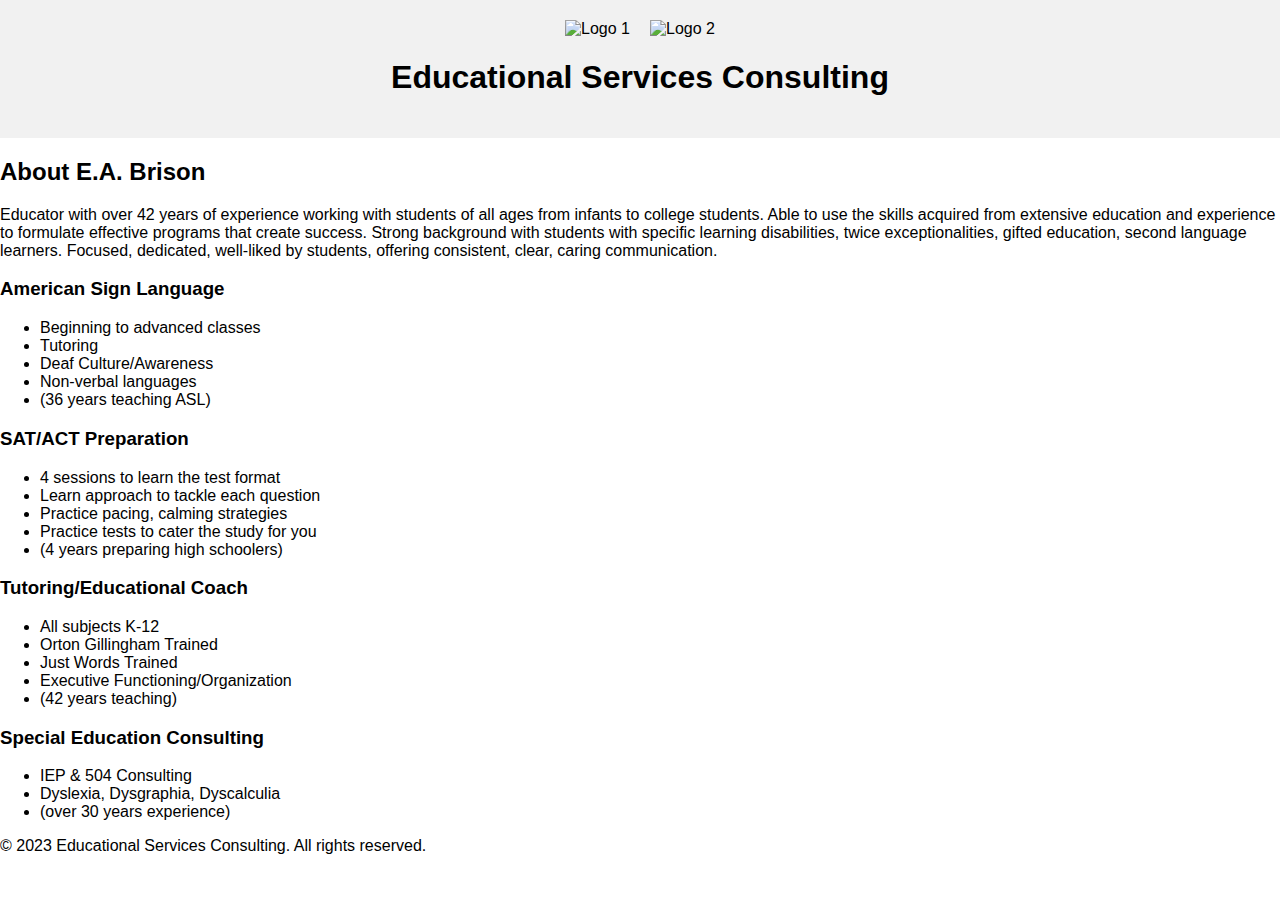
==== index.html @ fc6ebee6 "Test" ====
<!DOCTYPE html>
<html lang="en">
<head>
    <meta charset="UTF-8">
    <meta name="viewport" content="width=device-width, initial-scale=1.0">
    <title>Educational Services Consulting</title>
    <link rel="stylesheet" href="styles.css">
    <script src="main.js" defer></script>
</head>
<body>
<header>
    <div class="logo-container">
        <img src="temporary-logo-1.png" alt="Logo 1" class="logo">
        <img src="temporary-logo-2.png" alt="Logo 2" class="logo">
    </div>
    <h1>Educational Services Consulting</h1>
</header>
<main>
    <section class="about">
        <h2>About E.A. Brison</h2>
        <p>Educator with over 42 years of experience working with students of all ages from infants to college students. Able to use the skills acquired from extensive education and experience to formulate effective programs that create success. Strong background with students with specific learning disabilities, twice exceptionalities, gifted education, second language learners. Focused, dedicated, well-liked by students, offering consistent, clear, caring communication.</p>
    </section>

    <section class="services">
        <div class="service">
            <h3>American Sign Language</h3>
            <ul>
                <li>Beginning to advanced classes</li>
                <li>Tutoring</li>
                <li>Deaf Culture/Awareness</li>
                <li>Non-verbal languages</li>
                <li>(36 years teaching ASL)</li>
            </ul>
        </div>
        <div class="service">
            <h3>SAT/ACT Preparation</h3>
            <ul>
                <li>4 sessions to learn the test format</li>
                <li>Learn approach to tackle each question</li>
                <li>Practice pacing, calming strategies</li>
                <li>Practice tests to cater the study for you</li>
                <li>(4 years preparing high schoolers)</li>
            </ul>
        </div>
        <div class="service">
            <h3>Tutoring/Educational Coach</h3>
            <ul>
                <li>All subjects K-12</li>
                <li>Orton Gillingham Trained</li>
                <li>Just Words Trained</li>
                <li>Executive Functioning/Organization</li>
                <li>(42 years teaching)</li>
            </ul>
        </div>
        <div class="service">
            <h3>Special Education Consulting</h3>
            <ul>
                <li>IEP & 504 Consulting</li>
                <li>Dyslexia, Dysgraphia, Dyscalculia</li>
                <li>(over 30 years experience)</li>
            </ul>
        </div>
    </section>
</main>

<footer>
    <p>&copy; 2023 Educational Services Consulting. All rights reserved.</p>
</footer>
</body>
</html>
---- styles.css ----
body {
    font-family: Arial, sans-serif;
    margin: 0;
    padding: 0;
}

header {
    background-color: #f1f1f1;
    padding: 20px;
    text-align: center;
}

.logo-container {
    display: flex;
    justify-content: center;
    margin-bottom: 20px;
}

.logo {
    max-width: 100px;
    margin: 0 10px;
}
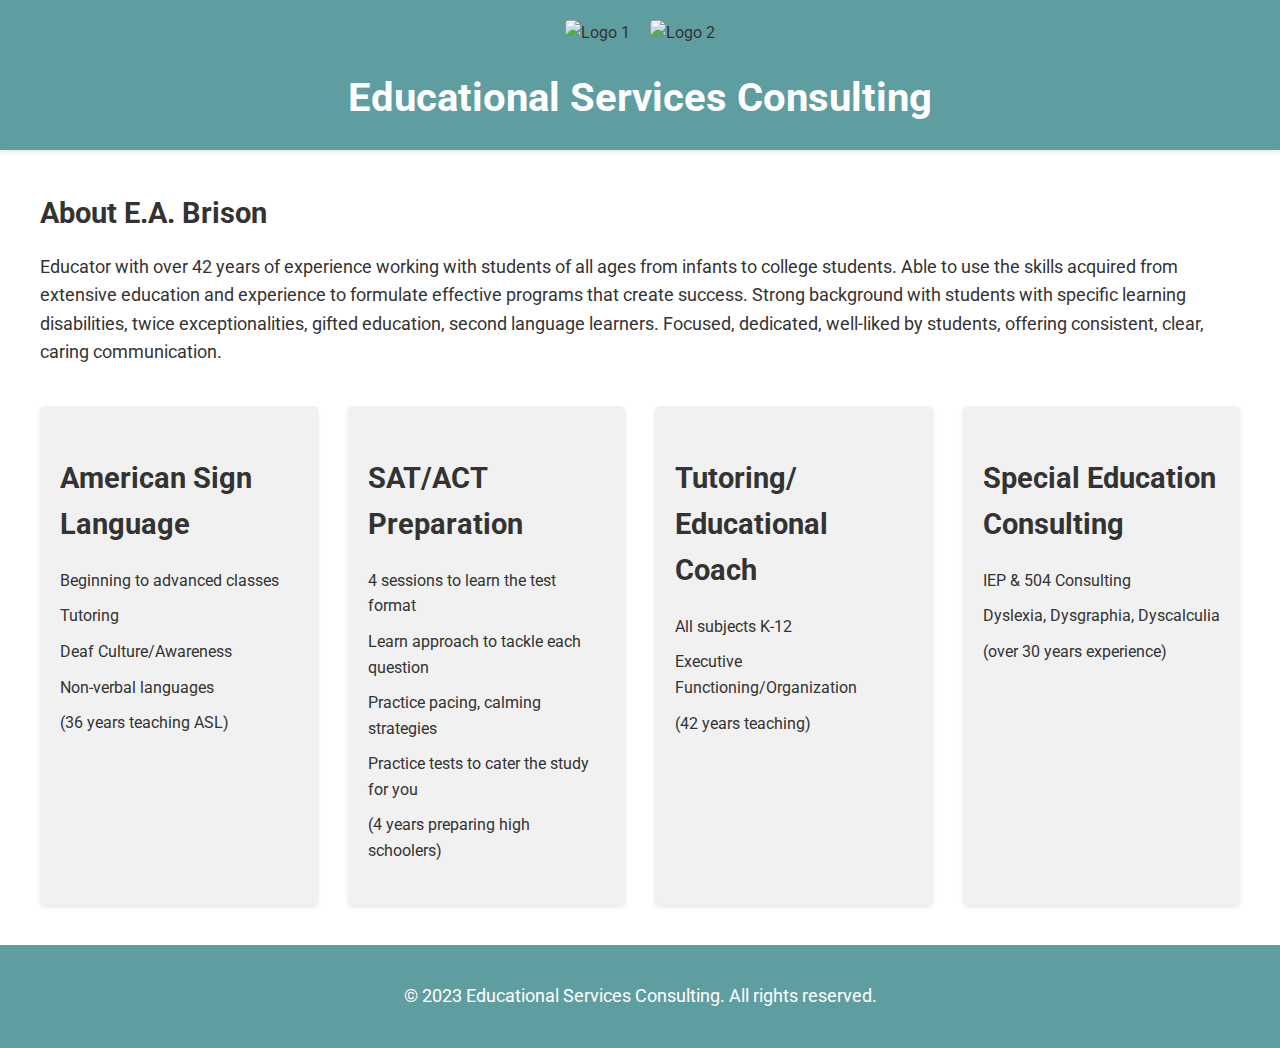
==== commit 71d33b3e: "wow..." ====
--- a/index.html
+++ b/index.html
@@ -6,6 +6,7 @@
     <title>Educational Services Consulting</title>
     <link rel="stylesheet" href="styles.css">
     <script src="main.js" defer></script>
+    <link href="https://fonts.googleapis.com/css?family=Roboto:400,700&display=swap" rel="stylesheet">
 </head>
 <body>
 <header>
@@ -43,11 +44,9 @@
             </ul>
         </div>
         <div class="service">
-            <h3>Tutoring/Educational Coach</h3>
+            <h3>Tutoring/</br>Educational Coach</h3>
             <ul>
                 <li>All subjects K-12</li>
-                <li>Orton Gillingham Trained</li>
-                <li>Just Words Trained</li>
                 <li>Executive Functioning/Organization</li>
                 <li>(42 years teaching)</li>
             </ul>
--- a/styles.css
+++ b/styles.css
@@ -1,13 +1,16 @@
 body {
-    font-family: Arial, sans-serif;
+    font-family: 'Roboto', sans-serif;
     margin: 0;
     padding: 0;
+    color: #333;
+    line-height: 1.6;
 }
 
 header {
-    background-color: #f1f1f1;
+    background-color: #5f9ea0;
     padding: 20px;
     text-align: center;
+    box-shadow: 0 2px 4px rgba(0, 0, 0, 0.1);
 }
 
 .logo-container {
@@ -19,4 +22,59 @@
 .logo {
     max-width: 100px;
     margin: 0 10px;
+    border-radius: 5px;
+}
+
+h1 {
+    font-size: 2.5rem;
+    margin: 0;
+    color: #fff;
+}
+
+h2, h3 {
+    font-size: 1.8rem;
+    margin-bottom: 10px;
+}
+
+p {
+    font-size: 1.1rem;
+}
+
+main {
+    max-width: 1200px;
+    margin: 40px auto;
+    padding: 0 20px;
+}
+
+.about {
+    margin-bottom: 40px;
+}
+
+.services {
+    display: grid;
+    grid-template-columns: repeat(auto-fit, minmax(250px, 1fr));
+    gap: 30px;
+}
+
+.service {
+    background-color: #f1f1f1;
+    padding: 20px;
+    border-radius: 5px;
+    box-shadow: 0 2px 4px rgba(0, 0, 0, 0.1);
+}
+
+.service ul {
+    list-style-type: none;
+    padding: 0;
+}
+
+.service li {
+    padding: 5px 0;
+}
+
+footer {
+    background-color: #5f9ea0;
+    padding: 20px;
+    text-align: center;
+    color: #fff;
 }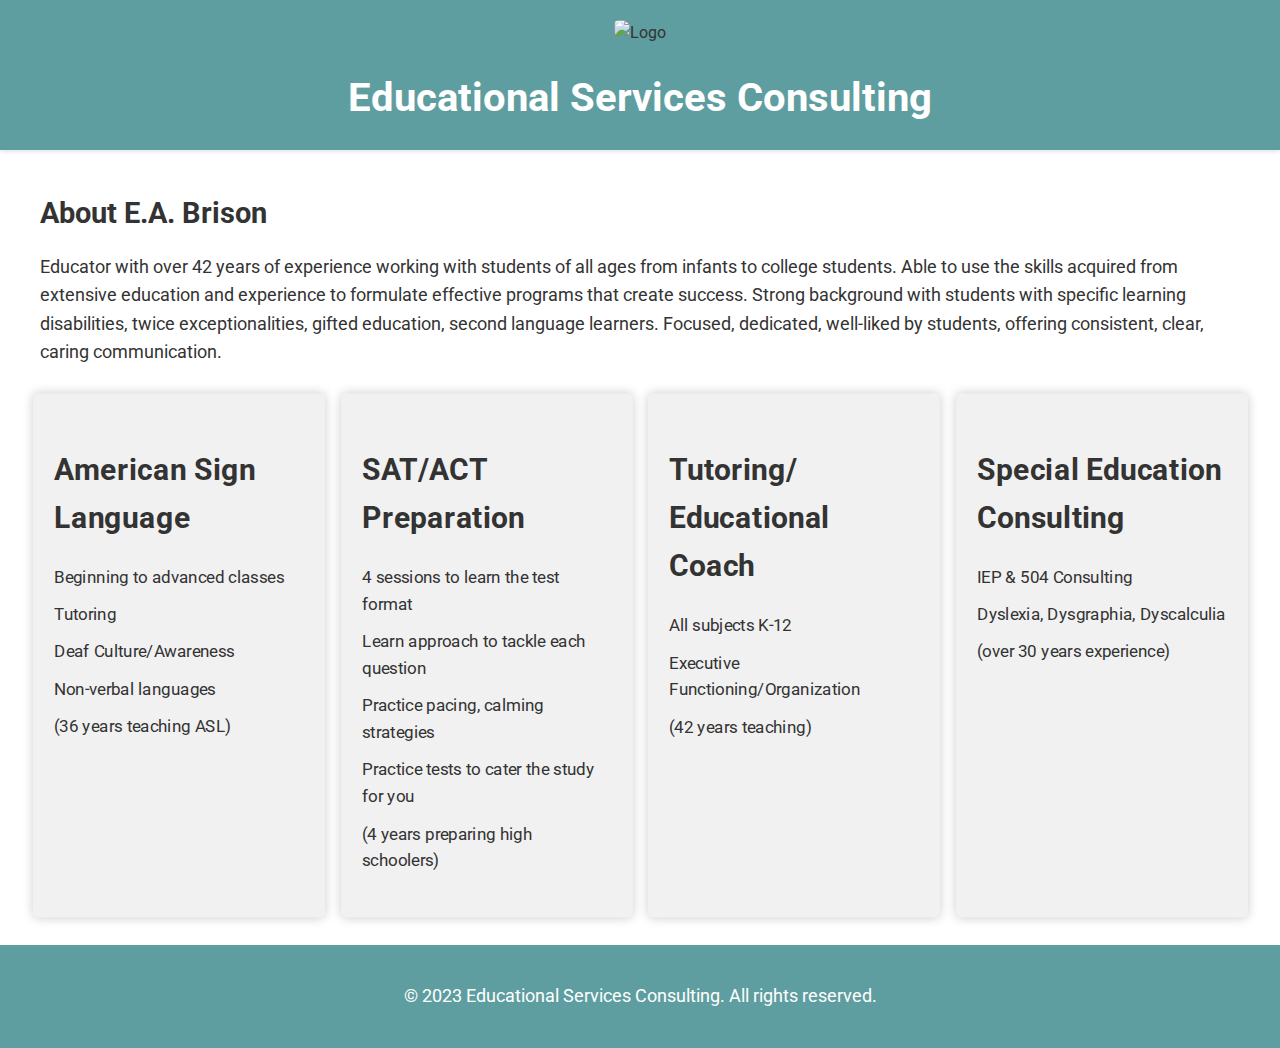
==== commit 740b72e8: "fancier!" ====
--- a/index.html
+++ b/index.html
@@ -11,8 +11,8 @@
 <body>
 <header>
     <div class="logo-container">
-        <img src="temporary-logo-1.png" alt="Logo 1" class="logo">
-        <img src="temporary-logo-2.png" alt="Logo 2" class="logo">
+        <img src="temporary-logo-1.png" alt="Logo" class="logo">
+<!--        <img src="temporary-logo-2.png" alt="Logo 2" class="logo">-->
     </div>
     <h1>Educational Services Consulting</h1>
 </header>
--- a/styles.css
+++ b/styles.css
@@ -77,4 +77,13 @@
     padding: 20px;
     text-align: center;
     color: #fff;
+}
+html {
+    scroll-behavior: smooth;
+}
+
+.highlight {
+    box-shadow: 0 0 10px rgba(0, 0, 0, 0.2);
+    transform: scale(1.05);
+    transition: all 0.3s ease-in-out;
 }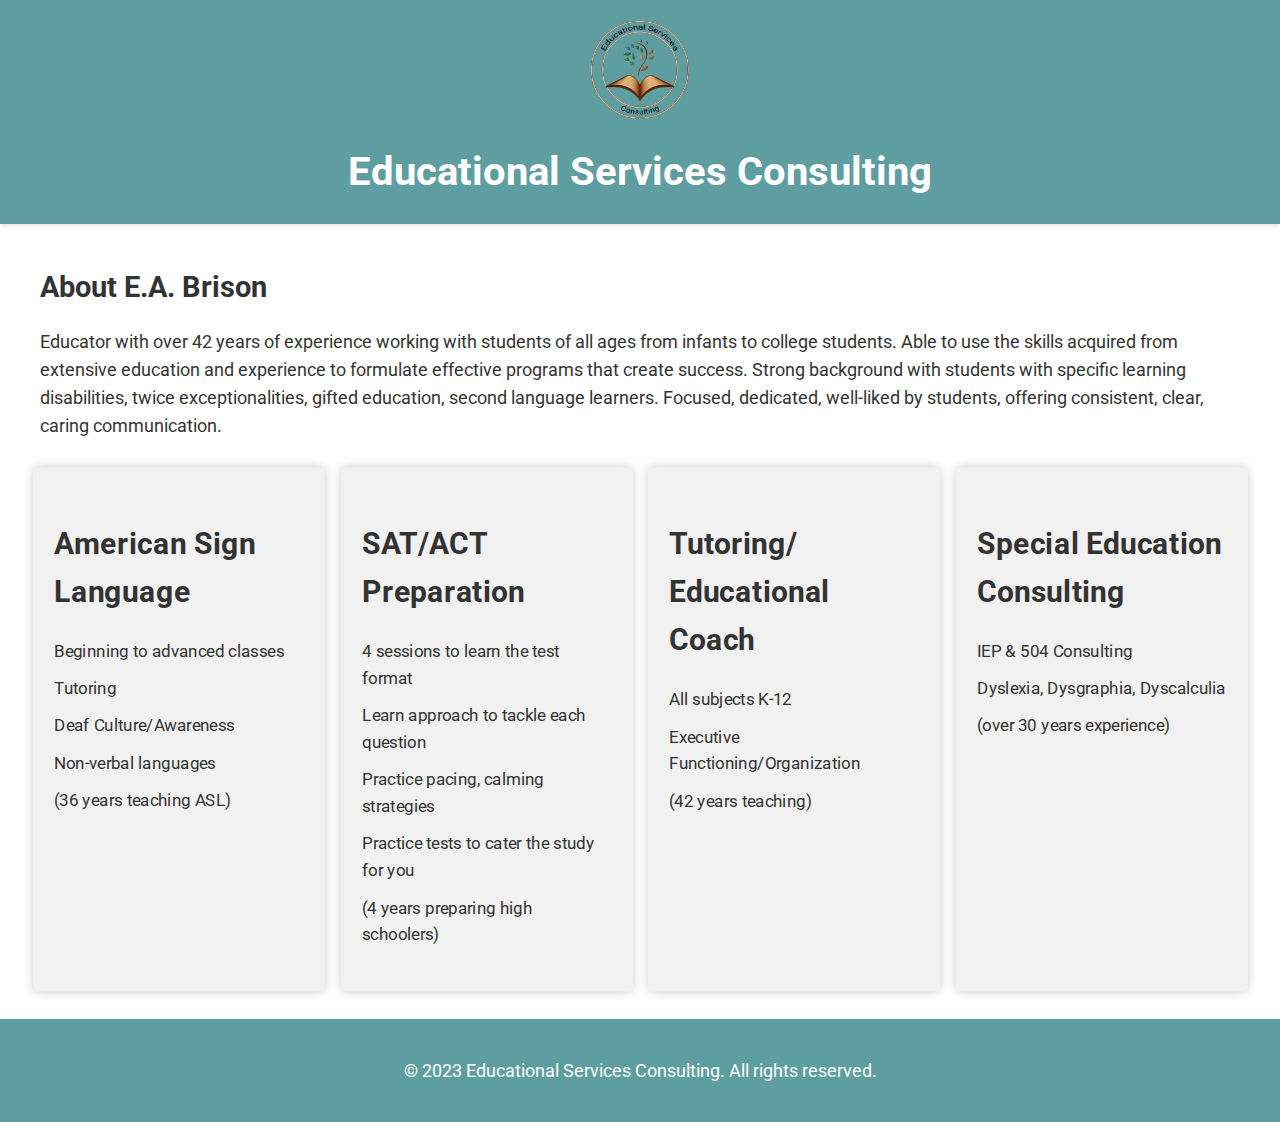
==== commit 56ab9126: "OHHH LOGO OOPS" ====
--- a/index.html
+++ b/index.html
@@ -11,7 +11,7 @@
 <body>
 <header>
     <div class="logo-container">
-        <img src="temporary-logo-1.png" alt="Logo" class="logo">
+        <img src="Ecu%20Logo%202.png" alt="Logo" class="logo">
 <!--        <img src="temporary-logo-2.png" alt="Logo 2" class="logo">-->
     </div>
     <h1>Educational Services Consulting</h1>
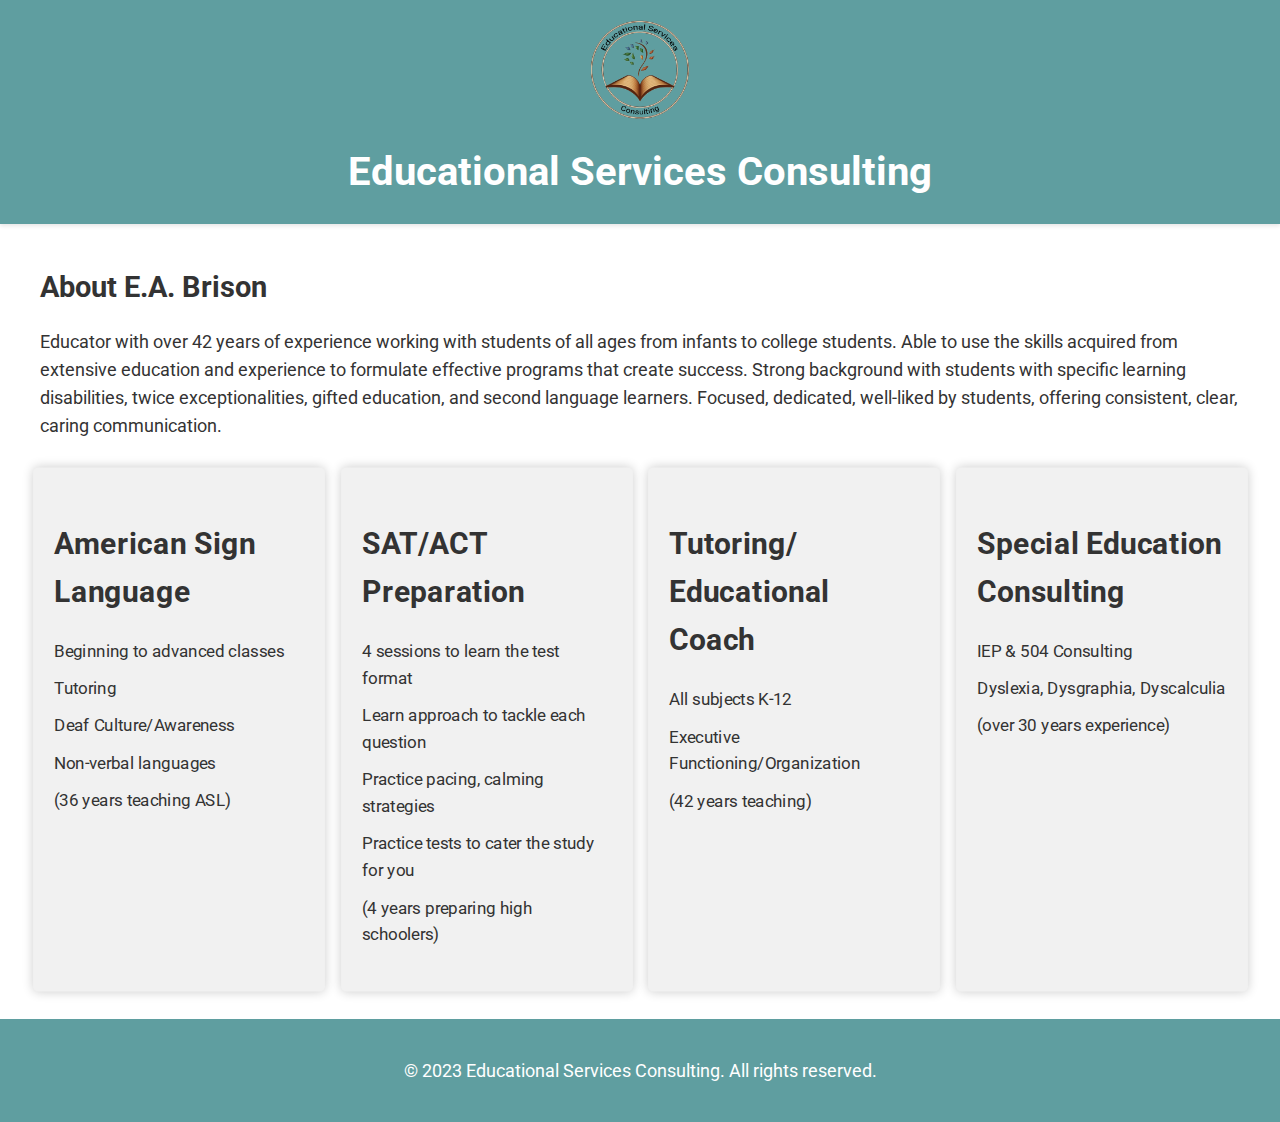
==== commit 2ee4f3bd: "slight edit!" ====
--- a/index.html
+++ b/index.html
@@ -12,14 +12,18 @@
 <header>
     <div class="logo-container">
         <img src="Ecu%20Logo%202.png" alt="Logo" class="logo">
-<!--        <img src="temporary-logo-2.png" alt="Logo 2" class="logo">-->
+        <!--        <img src="temporary-logo-2.png" alt="Logo 2" class="logo">-->
     </div>
     <h1>Educational Services Consulting</h1>
 </header>
 <main>
     <section class="about">
         <h2>About E.A. Brison</h2>
-        <p>Educator with over 42 years of experience working with students of all ages from infants to college students. Able to use the skills acquired from extensive education and experience to formulate effective programs that create success. Strong background with students with specific learning disabilities, twice exceptionalities, gifted education, second language learners. Focused, dedicated, well-liked by students, offering consistent, clear, caring communication.</p>
+        <p>Educator with over 42 years of experience working with students of all ages from infants to college students.
+            Able to use the skills acquired from extensive education and experience to formulate effective programs that
+            create success. Strong background with students with specific learning disabilities, twice exceptionalities,
+            gifted education, and second language learners. Focused, dedicated, well-liked by students, offering
+            consistent, clear, caring communication.</p>
     </section>
 
     <section class="services">
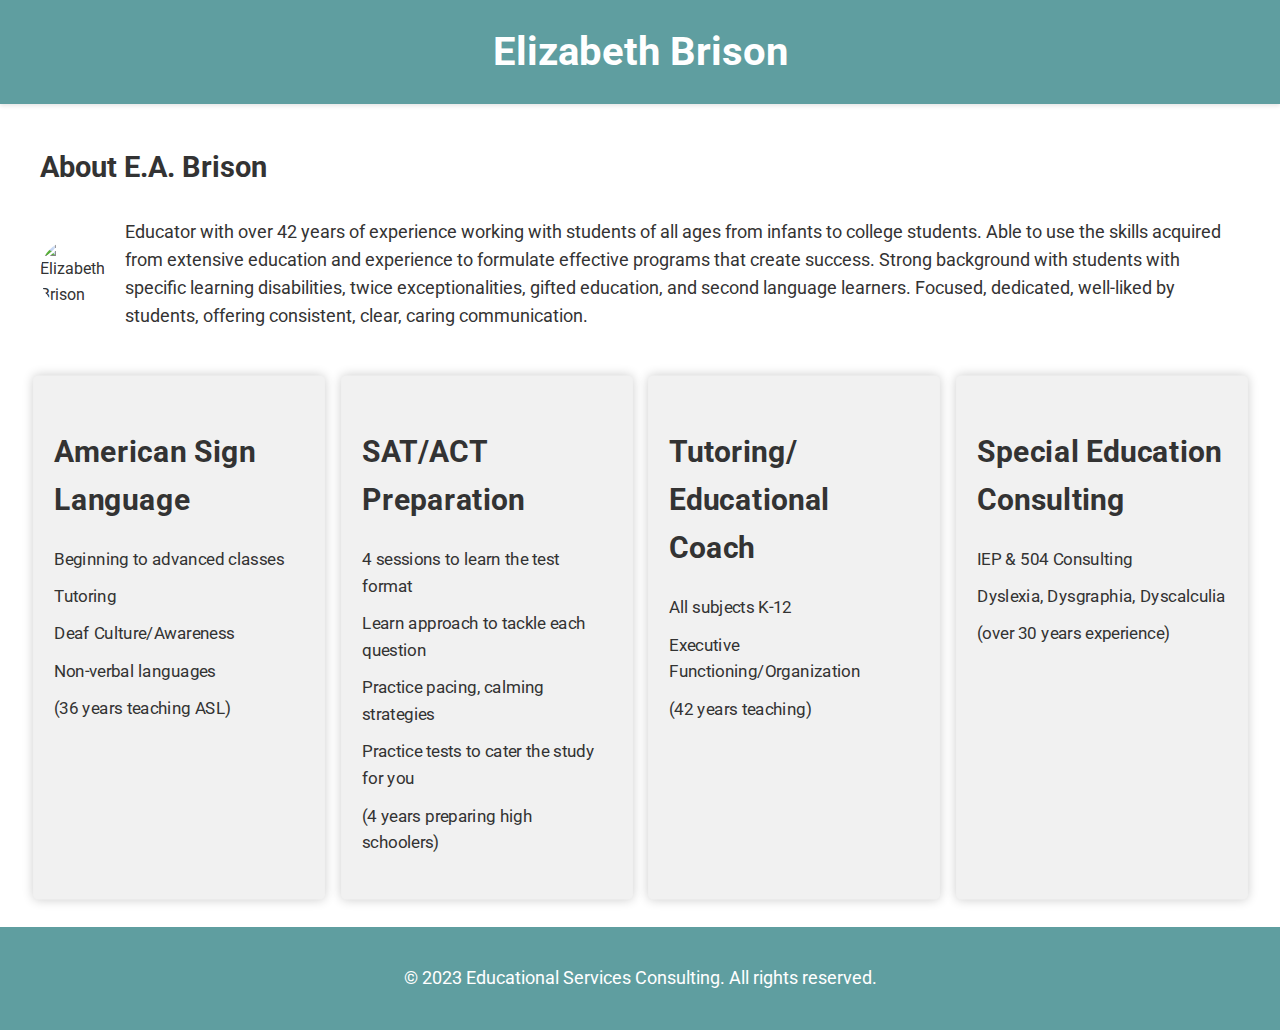
==== commit aedea244: "profile picture" ====
--- a/index.html
+++ b/index.html
@@ -3,27 +3,29 @@
 <head>
     <meta charset="UTF-8">
     <meta name="viewport" content="width=device-width, initial-scale=1.0">
-    <title>Educational Services Consulting</title>
+    <title>Elizabeth Brison</title>
     <link rel="stylesheet" href="styles.css">
     <script src="main.js" defer></script>
     <link href="https://fonts.googleapis.com/css?family=Roboto:400,700&display=swap" rel="stylesheet">
 </head>
 <body>
 <header>
-    <div class="logo-container">
-        <img src="Ecu%20Logo%202.png" alt="Logo" class="logo">
-        <!--        <img src="temporary-logo-2.png" alt="Logo 2" class="logo">-->
-    </div>
-    <h1>Educational Services Consulting</h1>
+<!--    <div class="logo-container">-->
+<!--        <img src="Ecu%20Logo%202.png" alt="Logo" class="logo">-->
+<!--    </div>-->
+    <h1>Elizabeth Brison</h1>
 </header>
 <main>
     <section class="about">
         <h2>About E.A. Brison</h2>
-        <p>Educator with over 42 years of experience working with students of all ages from infants to college students.
-            Able to use the skills acquired from extensive education and experience to formulate effective programs that
-            create success. Strong background with students with specific learning disabilities, twice exceptionalities,
-            gifted education, and second language learners. Focused, dedicated, well-liked by students, offering
-            consistent, clear, caring communication.</p>
+        <div class="profile-container">
+            <img src="eabrison.JPG" alt="Elizabeth Brison" class="profile-picture">
+            <p>Educator with over 42 years of experience working with students of all ages from infants to college students.
+                Able to use the skills acquired from extensive education and experience to formulate effective programs that
+                create success. Strong background with students with specific learning disabilities, twice exceptionalities,
+                gifted education, and second language learners. Focused, dedicated, well-liked by students, offering
+                consistent, clear, caring communication.</p>
+        </div>
     </section>
 
     <section class="services">
--- a/styles.css
+++ b/styles.css
@@ -50,6 +50,19 @@
     margin-bottom: 40px;
 }
 
+.profile-container {
+    display: flex;
+    align-items: center;
+}
+
+.profile-picture {
+    width: 150px;
+    height: auto;
+    border-radius: 50%;
+    object-fit: cover;
+    margin-right: 20px;
+}
+
 .services {
     display: grid;
     grid-template-columns: repeat(auto-fit, minmax(250px, 1fr));
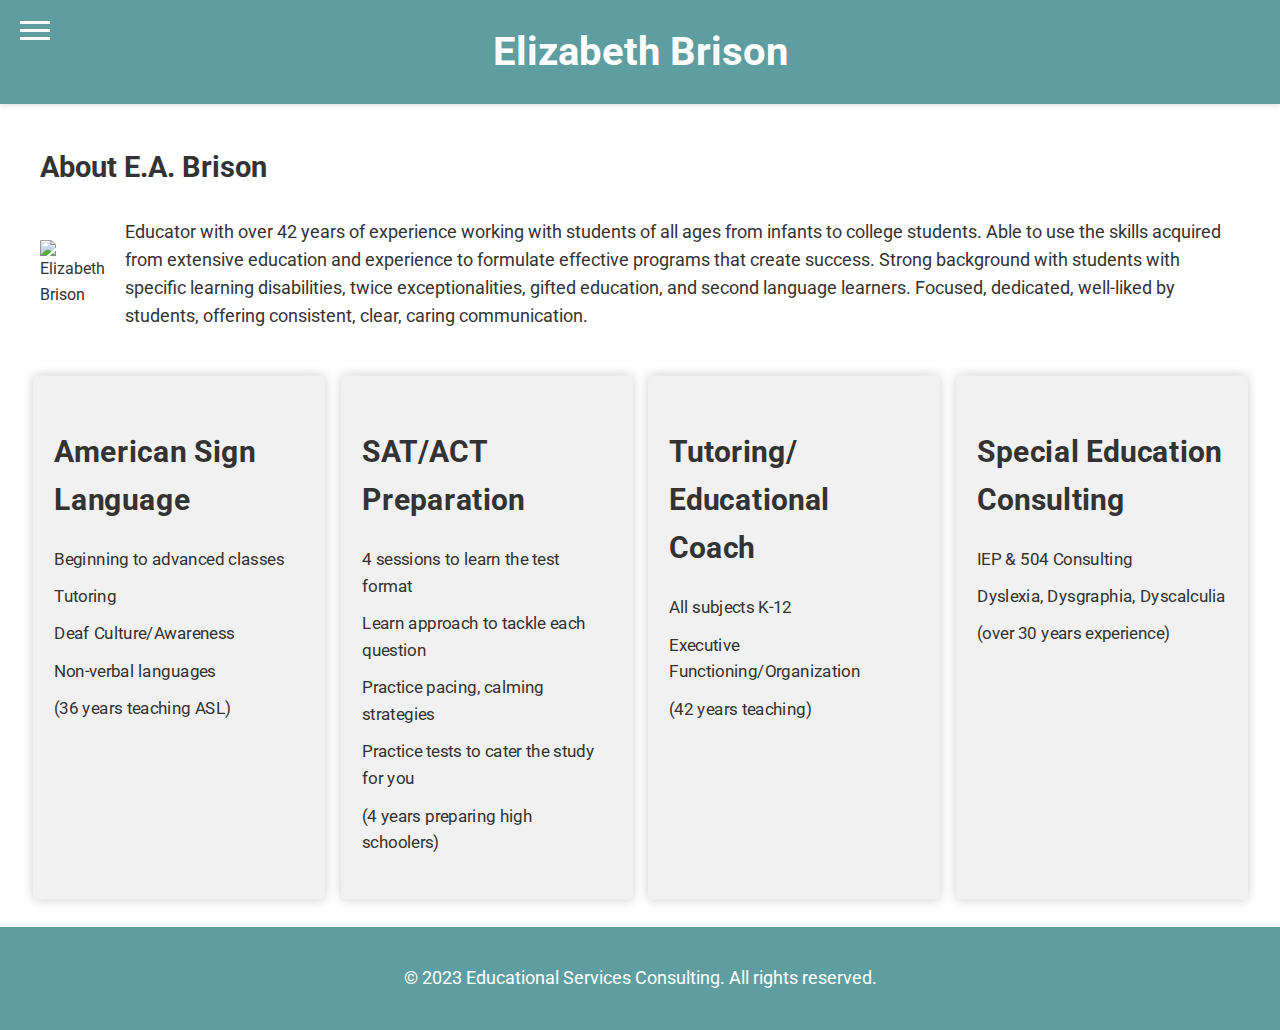
==== commit a8612f36: "Contact Page" ====
--- a/index.html
+++ b/index.html
@@ -7,14 +7,32 @@
     <link rel="stylesheet" href="styles.css">
     <script src="main.js" defer></script>
     <link href="https://fonts.googleapis.com/css?family=Roboto:400,700&display=swap" rel="stylesheet">
+    <script src="https://code.jquery.com/jquery-3.6.0.min.js"></script>
 </head>
 <body>
 <header>
-<!--    <div class="logo-container">-->
-<!--        <img src="Ecu%20Logo%202.png" alt="Logo" class="logo">-->
-<!--    </div>-->
+    <div class="menu-toggle">
+        <div class="hamburger"></div>
+        <div class="hamburger"></div>
+        <div class="hamburger"></div>
+    </div>
+<!--    <button class="menu-toggle" onclick="toggleMenu()">-->
+<!--        <div class="hamburger"></div>-->
+<!--    </button>-->
+<!--    <nav class="menu">-->
+<!--        <ul>-->
+<!--            <li><a href="index.html" class="active">Main</a></li>-->
+<!--            <li><a href="contact.html">Contact</a></li>-->
+<!--        </ul>-->
+<!--    </nav>-->
     <h1>Elizabeth Brison</h1>
 </header>
+<div class="menu" id="menu">
+    <ul>
+        <li><a href="index.html" class="active">Main</a></li>
+        <li><a href="contact.html">Contact</a></li>
+    </ul>
+</div>
 <main>
     <section class="about">
         <h2>About E.A. Brison</h2>
--- a/styles.css
+++ b/styles.css
@@ -58,7 +58,7 @@
 .profile-picture {
     width: 150px;
     height: auto;
-    border-radius: 50%;
+    border-radius: 2%;
     object-fit: cover;
     margin-right: 20px;
 }
@@ -67,6 +67,7 @@
     display: grid;
     grid-template-columns: repeat(auto-fit, minmax(250px, 1fr));
     gap: 30px;
+    z-index: 0;
 }
 
 .service {
@@ -99,4 +100,74 @@
     box-shadow: 0 0 10px rgba(0, 0, 0, 0.2);
     transform: scale(1.05);
     transition: all 0.3s ease-in-out;
+}
+
+.menu-toggle {
+    position: absolute;
+    left: 20px;
+    top: 20px;
+    display: flex;
+    flex-direction: column;
+    justify-content: space-around;
+    background-color: transparent;
+    border: none;
+    cursor: pointer;
+    z-index: 100;
+    height: 24px;
+}
+
+.hamburger {
+    width: 30px;
+    height: 3px;
+    background-color: #fff;
+    margin-bottom: 4px;
+    transition: all 0.3s;
+}
+
+.menu {
+    position: fixed;
+    top: 0;
+    left: -350px;
+    width: 100px;
+    height: 100%;
+    background-color: #5f9ea0;
+    padding: 50px;
+    box-shadow: 2px 0 5px rgba(0, 0, 0, 0.2);
+    transition: all 0.3s;
+    z-index: 9;
+}
+
+.menu ul {
+    list-style: none;
+    padding: 0;
+    margin: 0;
+}
+
+.menu li {
+    margin-bottom: 20px;
+}
+
+.menu a {
+    font-size: 1.5rem;
+    color: #fff;
+    text-decoration: none;
+    transition: color 0.3s;
+}
+
+.menu a.active,
+.menu a:hover {
+    color: #333;
+}
+
+.contact {
+    max-width: 1200px;
+    margin: 40px auto;
+    padding: 0 20px;
+}
+
+.contact iframe {
+    width: 100%;
+    max-width: 640px;
+    height: 480px;
+    border: none;
 }